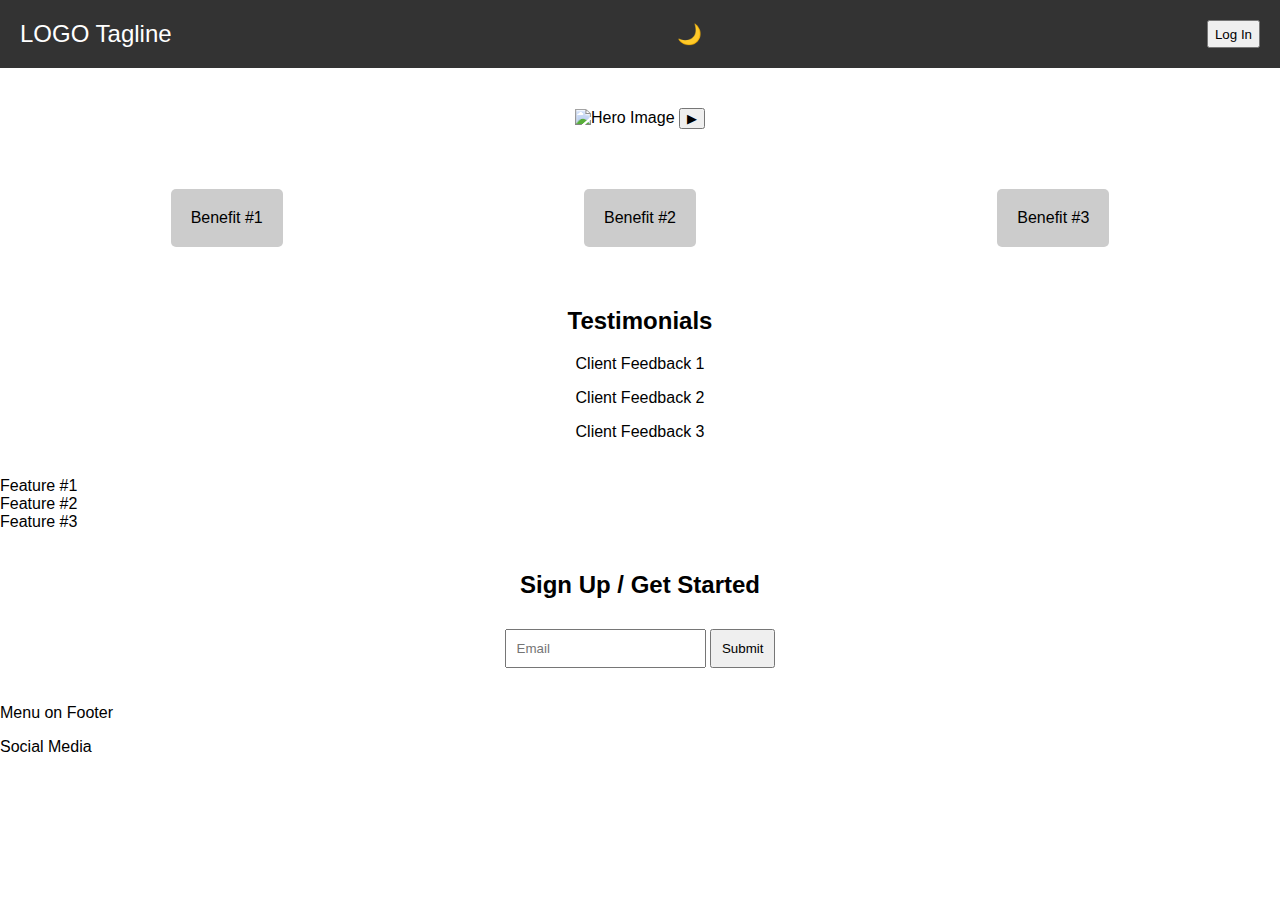
==== index.html @ 964eccb9 "just a commit" ====
<!DOCTYPE html>
<html lang="ru">
<head>
    <meta charset="UTF-8">
    <meta name="viewport" content="width=device-width, initial-scale=1.0">
    <title>Десктопная версия</title>
    <link rel="stylesheet" href="assets/css/style.css">
</head>
<body class="light-theme">

<header>
    <div class="logo">LOGO <span>Tagline</span></div>
    <button id="theme-toggle">🌙</button>
    <button class="login-btn">Log In</button>
</header>

<section class="hero">
    <img src="hero.jpg" alt="Hero Image">
    <button class="video-btn">▶</button>
</section>

<section class="benefits">
    <div class="benefit">Benefit #1</div>
    <div class="benefit">Benefit #2</div>
    <div class="benefit">Benefit #3</div>
</section>

<section class="testimonials">
    <h2>Testimonials</h2>
    <div class="slider">
        <p>Client Feedback 1</p>
        <p>Client Feedback 2</p>
        <p>Client Feedback 3</p>
    </div>
</section>

<section class="features">
    <div class="feature">Feature #1</div>
    <div class="feature">Feature #2</div>
    <div class="feature">Feature #3</div>
</section>

<section class="signup">
    <h2>Sign Up / Get Started</h2>
    <form id="signup-form">
        <input type="email" placeholder="Email" required>
        <button type="submit">Submit</button>
    </form>
</section>

<footer>
    <p>Menu on Footer</p>
    <p>Social Media</p>
</footer>

<div id="modal" class="modal">
    <div class="modal-content">
        <span class="close">&times;</span>
        <h2>Additional Information</h2>
        <input type="text" placeholder="Name" required>
        <input type="tel" placeholder="Tel. Number" required>
        <button id="modal-submit">Submit</button>
    </div>
</div>

<script src="assets/js/script.js"></script>
</body>
</html>
---- assets/css/style.css ----
/* Основные стили */
body {
    font-family: Arial, sans-serif;
    margin: 0;
    padding: 0;
    transition: background 0.3s, color 0.3s;
}

/* Светлая и темная тема */
.light-theme {
    background: #fff;
    color: #000;
}

.dark-theme {
    background: #1e1e1e;
    color: #fff;
}

/* Заголовок */
header {
    display: flex;
    justify-content: space-between;
    padding: 20px;
    background: #333;
    color: white;
}

.logo {
    font-size: 24px;
}

/* Кнопка переключения темы */
#theme-toggle {
    background: none;
    border: none;
    font-size: 20px;
    cursor: pointer;
}

/* Секция героя */
.hero {
    text-align: center;
    padding: 40px;
}

/* Блок преимуществ */
.benefits {
    display: flex;
    justify-content: space-around;
    padding: 20px;
}

.benefit {
    padding: 20px;
    background: #ccc;
    border-radius: 5px;
}

/* Секция отзывов */
.testimonials {
    text-align: center;
    padding: 20px;
}

/* Форма подписки */
.signup {
    text-align: center;
    padding: 20px;
}

.signup input, .signup button {
    margin-top: 10px;
    padding: 10px;
}

/* Модальное окно */
.modal {
    display: none;
    position: fixed;
    top: 50%;
    left: 50%;
    transform: translate(-50%, -50%);
    background: white;
    padding: 20px;
    border-radius: 5px;
    box-shadow: 0px 0px 10px rgba(0, 0, 0, 0.5);
}

.modal-content {
    display: flex;
    flex-direction: column;
}

.close {
    align-self: flex-end;
    cursor: pointer;
}
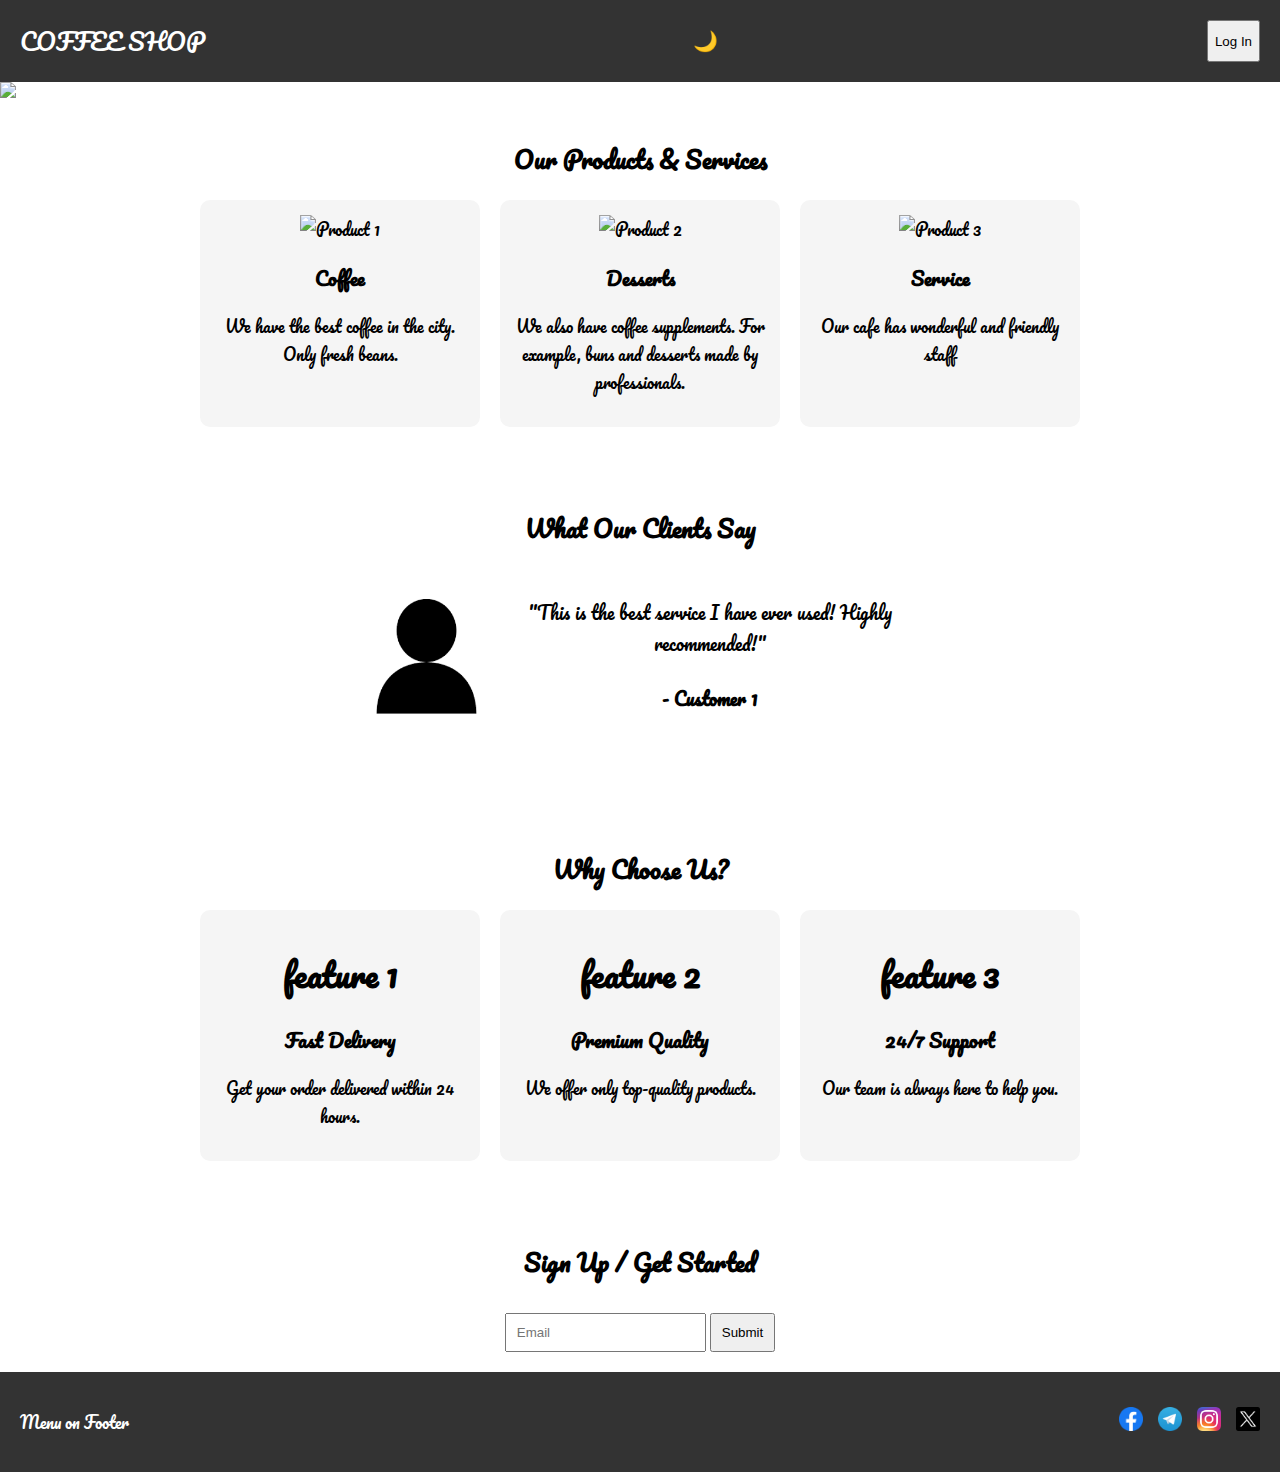
==== commit 7d0b65bf: "just a commit" ====
--- a/index.html
+++ b/index.html
@@ -3,43 +3,96 @@
 <head>
     <meta charset="UTF-8">
     <meta name="viewport" content="width=device-width, initial-scale=1.0">
-    <title>Десктопная версия</title>
+    <title>Coffee Shop</title>
     <link rel="stylesheet" href="assets/css/style.css">
+    <link href="https://fonts.googleapis.com/css2?family=Pacifico&display=swap" rel="stylesheet">
 </head>
 <body class="light-theme">
 
 <header>
-    <div class="logo">LOGO <span>Tagline</span></div>
+    <div class="logo">COFFEE <span>SHOP</span></div>
     <button id="theme-toggle">🌙</button>
     <button class="login-btn">Log In</button>
 </header>
 
-<section class="hero">
-    <img src="hero.jpg" alt="Hero Image">
-    <button class="video-btn">▶</button>
-</section>
-
-<section class="benefits">
-    <div class="benefit">Benefit #1</div>
-    <div class="benefit">Benefit #2</div>
-    <div class="benefit">Benefit #3</div>
-</section>
-
-<section class="testimonials">
-    <h2>Testimonials</h2>
-    <div class="slider">
-        <p>Client Feedback 1</p>
-        <p>Client Feedback 2</p>
-        <p>Client Feedback 3</p>
+<!-- Карусель -->
+<section class="carousel">
+    <div class="carousel-container">
+        <img src="assets/img/ivan-zolo_0.jpg" class="carousel-img">
+        <img src="assets/img/39cd2a1fbefa17b7925a84318e564256.jpg" class="carousel-img">
+        <img src="assets/img/images.jfif" class="carousel-img">
+        <img src="img4.jpg" class="carousel-img">
+        <img src="img5.jpg" class="carousel-img">
     </div>
 </section>
 
-<section class="features">
-    <div class="feature">Feature #1</div>
-    <div class="feature">Feature #2</div>
-    <div class="feature">Feature #3</div>
+<!-- Блок товаров/услуг -->
+<section class="products">
+    <h2>Our Products & Services</h2>
+    <div class="product-list">
+        <div class="product-card">
+            <img src="" alt="Product 1">
+            <h3>Coffee</h3>
+            <p>We have the best coffee in the city. Only fresh beans.</p>
+        </div>
+        <div class="product-card">
+            <img src="product2.jpg" alt="Product 2">
+            <h3>Desserts</h3>
+            <p>We also have coffee supplements. For example, buns and desserts made by professionals.</p>
+        </div>
+        <div class="product-card">
+            <img src="product3.jpg" alt="Product 3">
+            <h3>Service</h3>
+            <p>Our cafe has wonderful and friendly staff</p>
+        </div>
+    </div>
 </section>
 
+<!-- Блок с отзывами -->
+<section class="testimonials">
+    <h2>What Our Clients Say</h2>
+    <div class="testimonial-container">
+        <img src="assets/img/user_icon.png" class="testimonial-img" alt="Customer">
+        <div class="testimonial-slider">
+            <div class="testimonial active">
+                <p>"This is the best service I have ever used! Highly recommended!"</p>
+                <h4>- Customer 1</h4>
+            </div>
+            <div class="testimonial">
+                <p>"Amazing quality and fantastic support. Will buy again!"</p>
+                <h4>- Customer 2</h4>
+            </div>
+            <div class="testimonial">
+                <p>"I love this product! It changed my life for the better!"</p>
+                <h4>- Customer 3</h4>
+            </div>
+        </div>
+    </div>
+</section>
+
+<!-- Блок с преимуществами -->
+<section class="benefits">
+    <h2>Why Choose Us?</h2>
+    <div class="benefit-list">
+        <div class="benefit-card">
+            <h1>feature 1</h1>
+            <h3>Fast Delivery</h3>
+            <p>Get your order delivered within 24 hours.</p>
+        </div>
+        <div class="benefit-card">
+            <h1>feature 2</h1>
+            <h3>Premium Quality</h3>
+            <p>We offer only top-quality products.</p>
+        </div>
+        <div class="benefit-card">
+            <h1>feature 3</h1>
+            <h3>24/7 Support</h3>
+            <p>Our team is always here to help you.</p>
+        </div>
+    </div>
+</section>
+
+<!-- Форма подписки -->
 <section class="signup">
     <h2>Sign Up / Get Started</h2>
     <form id="signup-form">
@@ -48,11 +101,7 @@
     </form>
 </section>
 
-<footer>
-    <p>Menu on Footer</p>
-    <p>Social Media</p>
-</footer>
-
+<!-- Модальное окно -->
 <div id="modal" class="modal">
     <div class="modal-content">
         <span class="close">&times;</span>
@@ -63,6 +112,16 @@
     </div>
 </div>
 
+<footer>
+    <p>Menu on Footer</p>
+    <div class="social-media">
+        <a href="#"><img src="assets/img/Facebook_icon.webp" alt="Facebook"></a>
+        <a href="#"><img src="assets/img/Telegram_logo.svg.webp" alt="Telegram"></a>
+        <a href="#"><img src="assets/img/Instagram_icon.png.webp" alt="Instagram"></a>
+        <a href="#"><img src="assets/img/Twitter_icon.webp.png" alt="Twitter"></a>
+    </div>
+</footer>
+
 <script src="assets/js/script.js"></script>
 </body>
 </html>
--- a/assets/css/style.css
+++ b/assets/css/style.css
@@ -1,12 +1,12 @@
-/* Основные стили */
+/* Креативный шрифт */
 body {
-    font-family: Arial, sans-serif;
+    font-family: 'Pacifico', cursive;
     margin: 0;
     padding: 0;
     transition: background 0.3s, color 0.3s;
 }
 
-/* Светлая и темная тема */
+/* Темная и светлая тема */
 .light-theme {
     background: #fff;
     color: #000;
@@ -17,7 +17,7 @@
     color: #fff;
 }
 
-/* Заголовок */
+/* Хедер */
 header {
     display: flex;
     justify-content: space-between;
@@ -38,29 +38,57 @@
     cursor: pointer;
 }
 
-/* Секция героя */
-.hero {
-    text-align: center;
-    padding: 40px;
-}
-
-/* Блок преимуществ */
-.benefits {
-    display: flex;
-    justify-content: space-around;
-    padding: 20px;
-}
-
-.benefit {
-    padding: 20px;
-    background: #ccc;
-    border-radius: 5px;
-}
-
-/* Секция отзывов */
-.testimonials {
-    text-align: center;
-    padding: 20px;
+/* Карусель */
+.carousel {
+    width: 100%;
+    overflow: hidden;
+}
+
+.carousel-container {
+    display: flex;
+    width: 500%;
+    animation: carouselAnimation 10s infinite linear;
+}
+
+.carousel-img {
+    width: 20%;
+}
+
+/* Анимация карусели */
+@keyframes carouselAnimation {
+    0% { transform: translateX(0); }
+    20% { transform: translateX(-20%); }
+    40% { transform: translateX(-40%); }
+    60% { transform: translateX(-60%); }
+    80% { transform: translateX(-80%); }
+    100% { transform: translateX(0); }
+}
+
+/* Блок товаров/услуг */
+.products {
+    text-align: center;
+    padding: 20px;
+}
+
+.product-list {
+    display: flex;
+    flex-wrap: wrap;
+    justify-content: center;
+    gap: 20px;
+}
+
+.product-card {
+    width: 250px;
+    padding: 15px;
+    background: #f5f5f5;
+    border-radius: 10px;
+    transition: transform 0.3s;
+    text-align: center;
+}
+
+/* Анимация карточек */
+.product-card:hover {
+    transform: scale(1.1);
 }
 
 /* Форма подписки */
@@ -96,3 +124,104 @@
     align-self: flex-end;
     cursor: pointer;
 }
+
+/* Блок отзывов */
+.testimonials {
+    text-align: center;
+    padding: 40px;
+}
+
+.testimonial-container {
+    display: flex;
+    align-items: center;
+    justify-content: center;
+    gap: 20px;
+    max-width: 800px;
+    margin: auto;
+}
+
+.testimonial-img {
+    width: 120px;
+    height: 120px;
+}
+
+.testimonial-slider {
+    width: 400px;
+    overflow: hidden;
+    position: relative;
+}
+
+.testimonial {
+    display: none;
+    font-size: 18px;
+    padding: 10px;
+    transition: opacity 0.5s;
+}
+
+.testimonial.active {
+    display: block;
+    opacity: 1;
+}
+
+/* Анимация слайдера */
+@keyframes fade {
+    0% { opacity: 0; }
+    100% { opacity: 1; }
+}
+
+/* Блок преимуществ */
+.benefits {
+    text-align: center;
+    padding: 40px;
+}
+
+.benefit-list {
+    display: flex;
+    flex-wrap: wrap;
+    justify-content: center;
+    gap: 20px;
+}
+
+.benefit-card {
+    width: 250px;
+    padding: 15px;
+    background: #f5f5f5;
+    border-radius: 10px;
+    text-align: center;
+    transition: transform 0.3s;
+}
+
+.benefit-card img {
+    width: 100px;
+    height: 100px;
+}
+
+.benefit-card:hover {
+    transform: scale(1.1);
+}
+
+/* Футер */
+footer {
+    display: flex;
+    justify-content: space-between;
+    align-items: center;
+    padding: 20px;
+    background: #333;
+    color: white;
+}
+
+/* Социальные медиа справа */
+.social-media {
+    display: flex;
+    gap: 15px;
+}
+
+.social-media a img {
+    width: 24px;
+    height: 24px;
+    transition: transform 0.3s;
+}
+
+.social-media a img:hover {
+    transform: scale(1.2);
+}
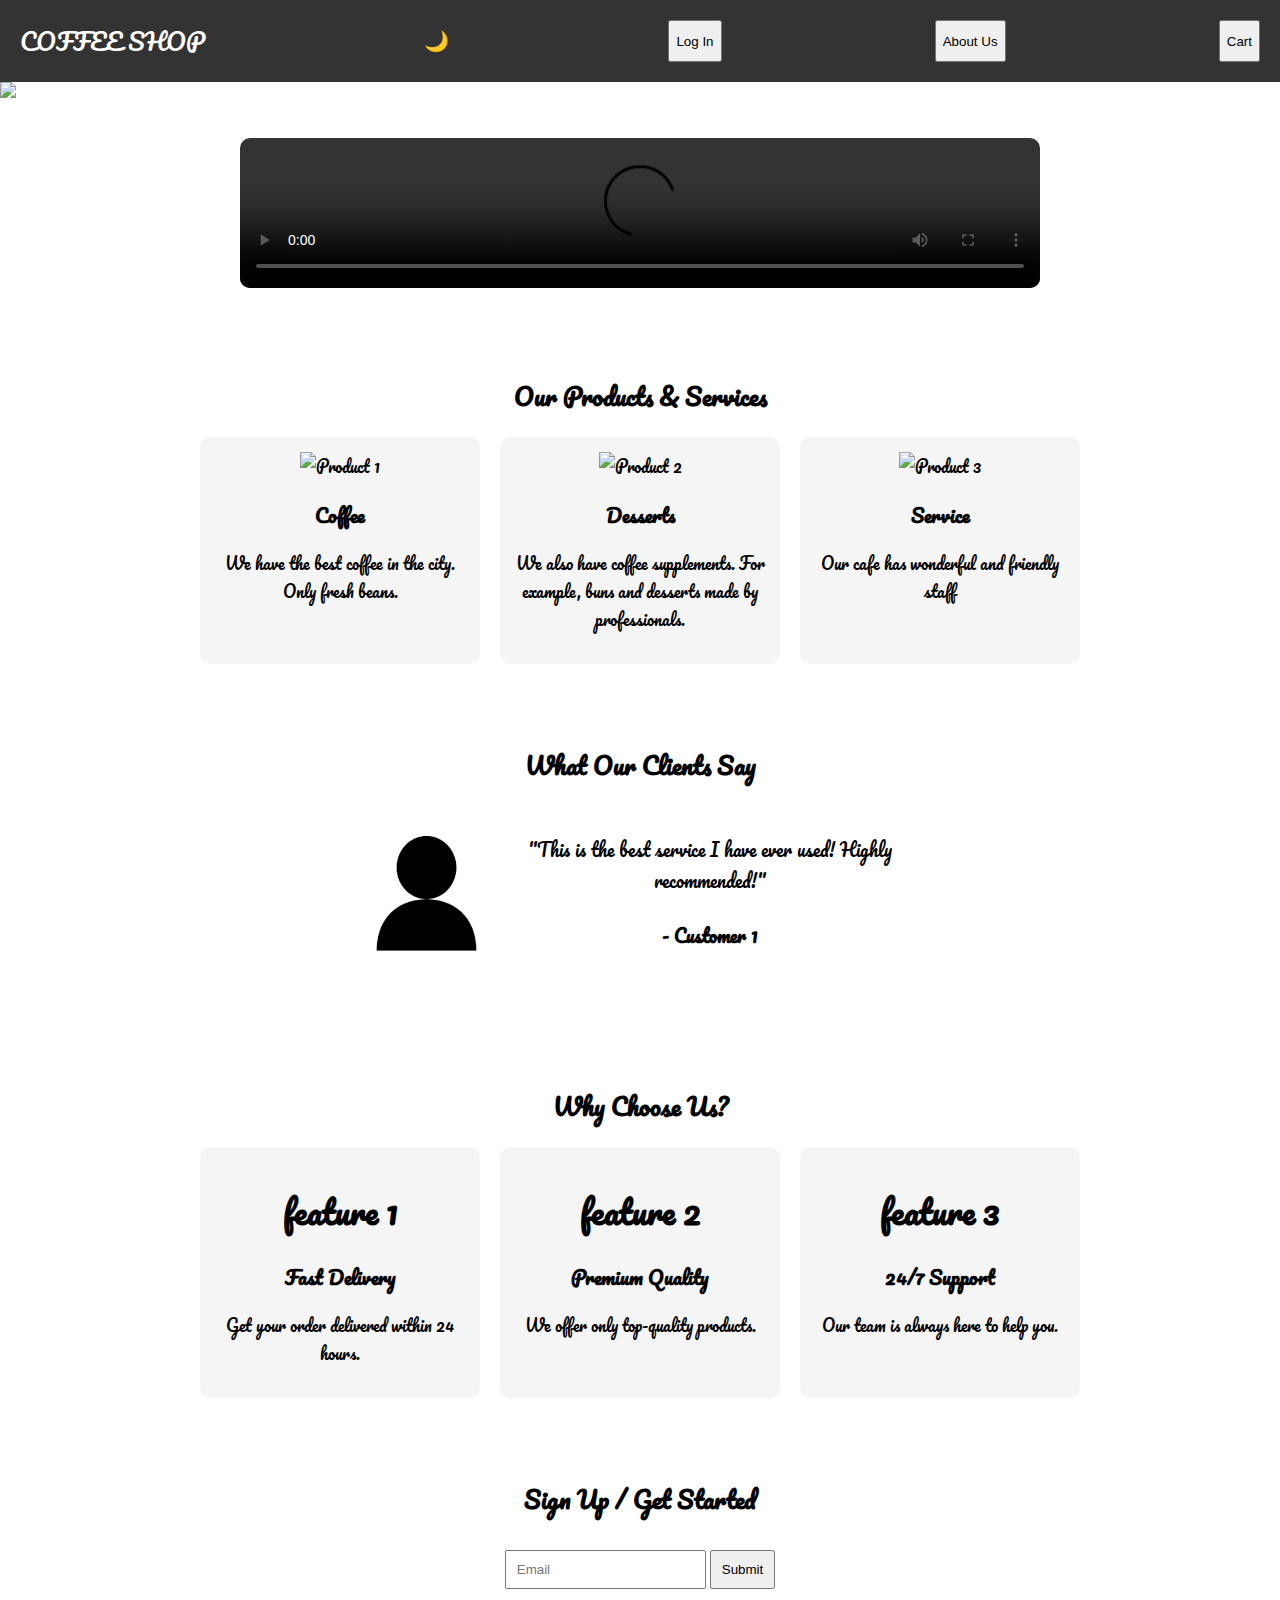
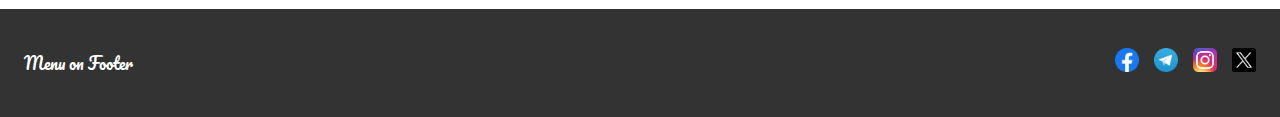
==== commit 6b71983e: "just a commit" ====
--- a/index.html
+++ b/index.html
@@ -13,6 +13,8 @@
     <div class="logo">COFFEE <span>SHOP</span></div>
     <button id="theme-toggle">🌙</button>
     <button class="login-btn">Log In</button>
+    <button class ="about-us-btn">About Us</button>
+    <button class="cart-btn">Cart</button>
 </header>
 
 <!-- Карусель -->
@@ -24,6 +26,14 @@
         <img src="img4.jpg" class="carousel-img">
         <img src="img5.jpg" class="carousel-img">
     </div>
+</section>
+
+<!-- Видео-плеер -->
+<section class="video-player">
+    <video controls>
+        <source src="video.mp4" type="video/mp4">
+        Your browser does not support the video tag.
+    </video>
 </section>
 
 <!-- Блок товаров/услуг -->
--- a/assets/css/style.css
+++ b/assets/css/style.css
@@ -205,7 +205,7 @@
     display: flex;
     justify-content: space-between;
     align-items: center;
-    padding: 20px;
+    padding: 24px;
     background: #333;
     color: white;
 }
@@ -225,3 +225,16 @@
 .social-media a img:hover {
     transform: scale(1.2);
 }
+
+/* Блок с видео-плеером */
+.video-player {
+    text-align: center;
+    width: 100%;
+    padding: 40px 0;
+}
+
+.video-player video {
+    width: 80%;
+    max-width: 800px;
+    border-radius: 10px;
+}
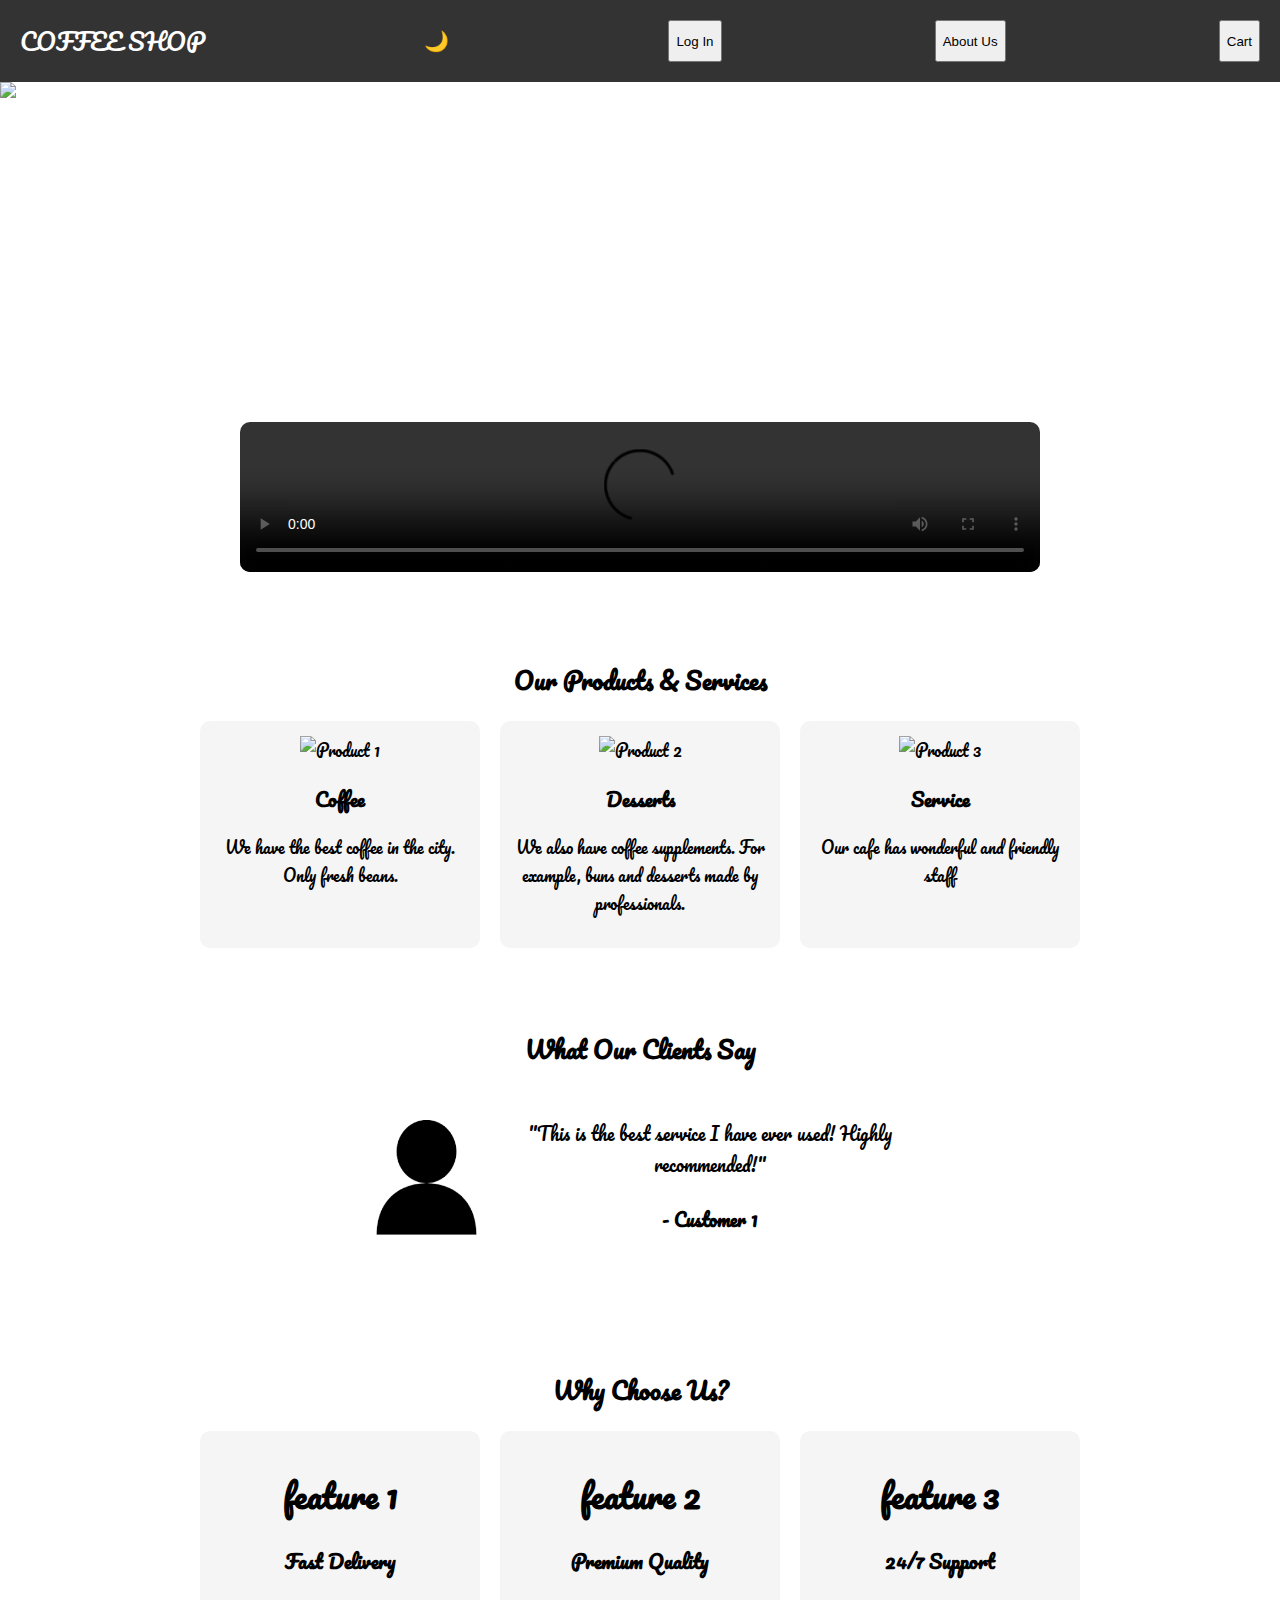
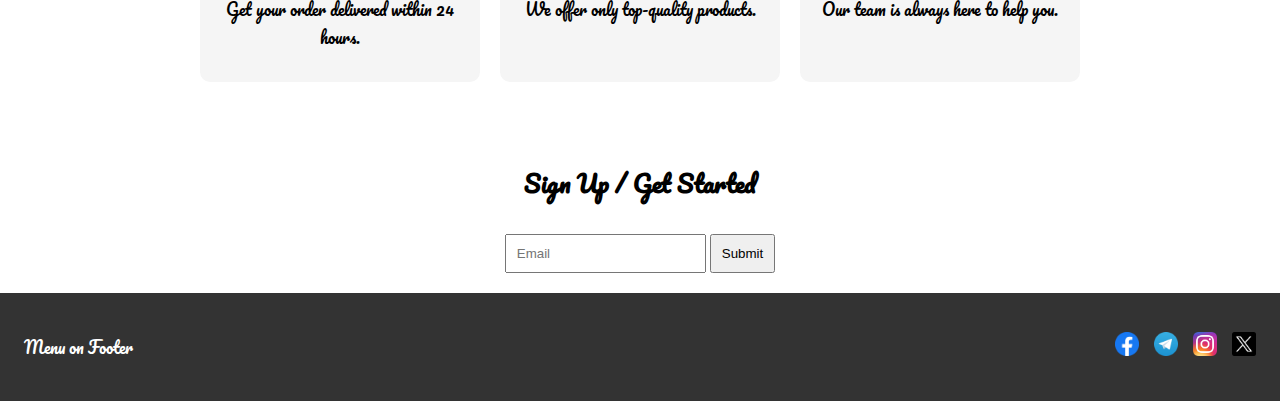
==== commit 7108e25b: "just a commit" ====
--- a/index.html
+++ b/index.html
@@ -17,7 +17,6 @@
     <button class="cart-btn">Cart</button>
 </header>
 
-<!-- Карусель -->
 <section class="carousel">
     <div class="carousel-container">
         <img src="assets/img/ivan-zolo_0.jpg" class="carousel-img">
@@ -28,7 +27,6 @@
     </div>
 </section>
 
-<!-- Видео-плеер -->
 <section class="video-player">
     <video controls>
         <source src="video.mp4" type="video/mp4">
@@ -36,7 +34,6 @@
     </video>
 </section>
 
-<!-- Блок товаров/услуг -->
 <section class="products">
     <h2>Our Products & Services</h2>
     <div class="product-list">
@@ -58,7 +55,6 @@
     </div>
 </section>
 
-<!-- Блок с отзывами -->
 <section class="testimonials">
     <h2>What Our Clients Say</h2>
     <div class="testimonial-container">
@@ -80,7 +76,6 @@
     </div>
 </section>
 
-<!-- Блок с преимуществами -->
 <section class="benefits">
     <h2>Why Choose Us?</h2>
     <div class="benefit-list">
@@ -102,7 +97,6 @@
     </div>
 </section>
 
-<!-- Форма подписки -->
 <section class="signup">
     <h2>Sign Up / Get Started</h2>
     <form id="signup-form">
@@ -111,7 +105,6 @@
     </form>
 </section>
 
-<!-- Модальное окно -->
 <div id="modal" class="modal">
     <div class="modal-content">
         <span class="close">&times;</span>
--- a/assets/css/style.css
+++ b/assets/css/style.css
@@ -6,7 +6,6 @@
     transition: background 0.3s, color 0.3s;
 }
 
-/* Темная и светлая тема */
 .light-theme {
     background: #fff;
     color: #000;
@@ -17,7 +16,6 @@
     color: #fff;
 }
 
-/* Хедер */
 header {
     display: flex;
     justify-content: space-between;
@@ -30,7 +28,6 @@
     font-size: 24px;
 }
 
-/* Кнопка переключения темы */
 #theme-toggle {
     background: none;
     border: none;
@@ -38,8 +35,8 @@
     cursor: pointer;
 }
 
-/* Карусель */
 .carousel {
+    height: 300px;
     width: 100%;
     overflow: hidden;
 }
@@ -54,7 +51,6 @@
     width: 20%;
 }
 
-/* Анимация карусели */
 @keyframes carouselAnimation {
     0% { transform: translateX(0); }
     20% { transform: translateX(-20%); }
@@ -64,7 +60,6 @@
     100% { transform: translateX(0); }
 }
 
-/* Блок товаров/услуг */
 .products {
     text-align: center;
     padding: 20px;
@@ -86,12 +81,10 @@
     text-align: center;
 }
 
-/* Анимация карточек */
 .product-card:hover {
     transform: scale(1.1);
 }
 
-/* Форма подписки */
 .signup {
     text-align: center;
     padding: 20px;
@@ -102,7 +95,6 @@
     padding: 10px;
 }
 
-/* Модальное окно */
 .modal {
     display: none;
     position: fixed;
@@ -125,7 +117,6 @@
     cursor: pointer;
 }
 
-/* Блок отзывов */
 .testimonials {
     text-align: center;
     padding: 40px;
@@ -163,13 +154,11 @@
     opacity: 1;
 }
 
-/* Анимация слайдера */
 @keyframes fade {
     0% { opacity: 0; }
     100% { opacity: 1; }
 }
 
-/* Блок преимуществ */
 .benefits {
     text-align: center;
     padding: 40px;
@@ -200,7 +189,6 @@
     transform: scale(1.1);
 }
 
-/* Футер */
 footer {
     display: flex;
     justify-content: space-between;
@@ -210,7 +198,6 @@
     color: white;
 }
 
-/* Социальные медиа справа */
 .social-media {
     display: flex;
     gap: 15px;
@@ -226,7 +213,6 @@
     transform: scale(1.2);
 }
 
-/* Блок с видео-плеером */
 .video-player {
     text-align: center;
     width: 100%;
@@ -238,3 +224,58 @@
     max-width: 800px;
     border-radius: 10px;
 }
+
+
+.cart {
+    padding: 40px 20px;
+    text-align: center;
+}
+
+.cart-header {
+    font-size: 30px;
+    margin-bottom: 20px;
+}
+
+.cart-items {
+    display: flex;
+    flex-direction: column;
+    align-items: center;
+    gap: 20px;
+}
+
+.cart-item {
+    width: 80%;
+    padding: 15px;
+    background: #f5f5f5;
+    border-radius: 10px;
+    display: flex;
+    justify-content: space-between;
+    align-items: center;
+    transition: transform 0.3s;
+}
+
+.cart-item img {
+    width: 80px;
+    height: 80px;
+    border-radius: 10px;
+}
+
+.cart-item-info {
+    text-align: left;
+    flex-grow: 1;
+    margin-left: 20px;
+}
+
+.cart-item:hover {
+    transform: scale(1.05);
+}
+
+.cart-total {
+    margin-top: 40px;
+    font-size: 24px;
+    text-align: right;
+    width: 80%;
+    padding: 15px;
+    background: #f5f5f5;
+    border-radius: 10px;
+}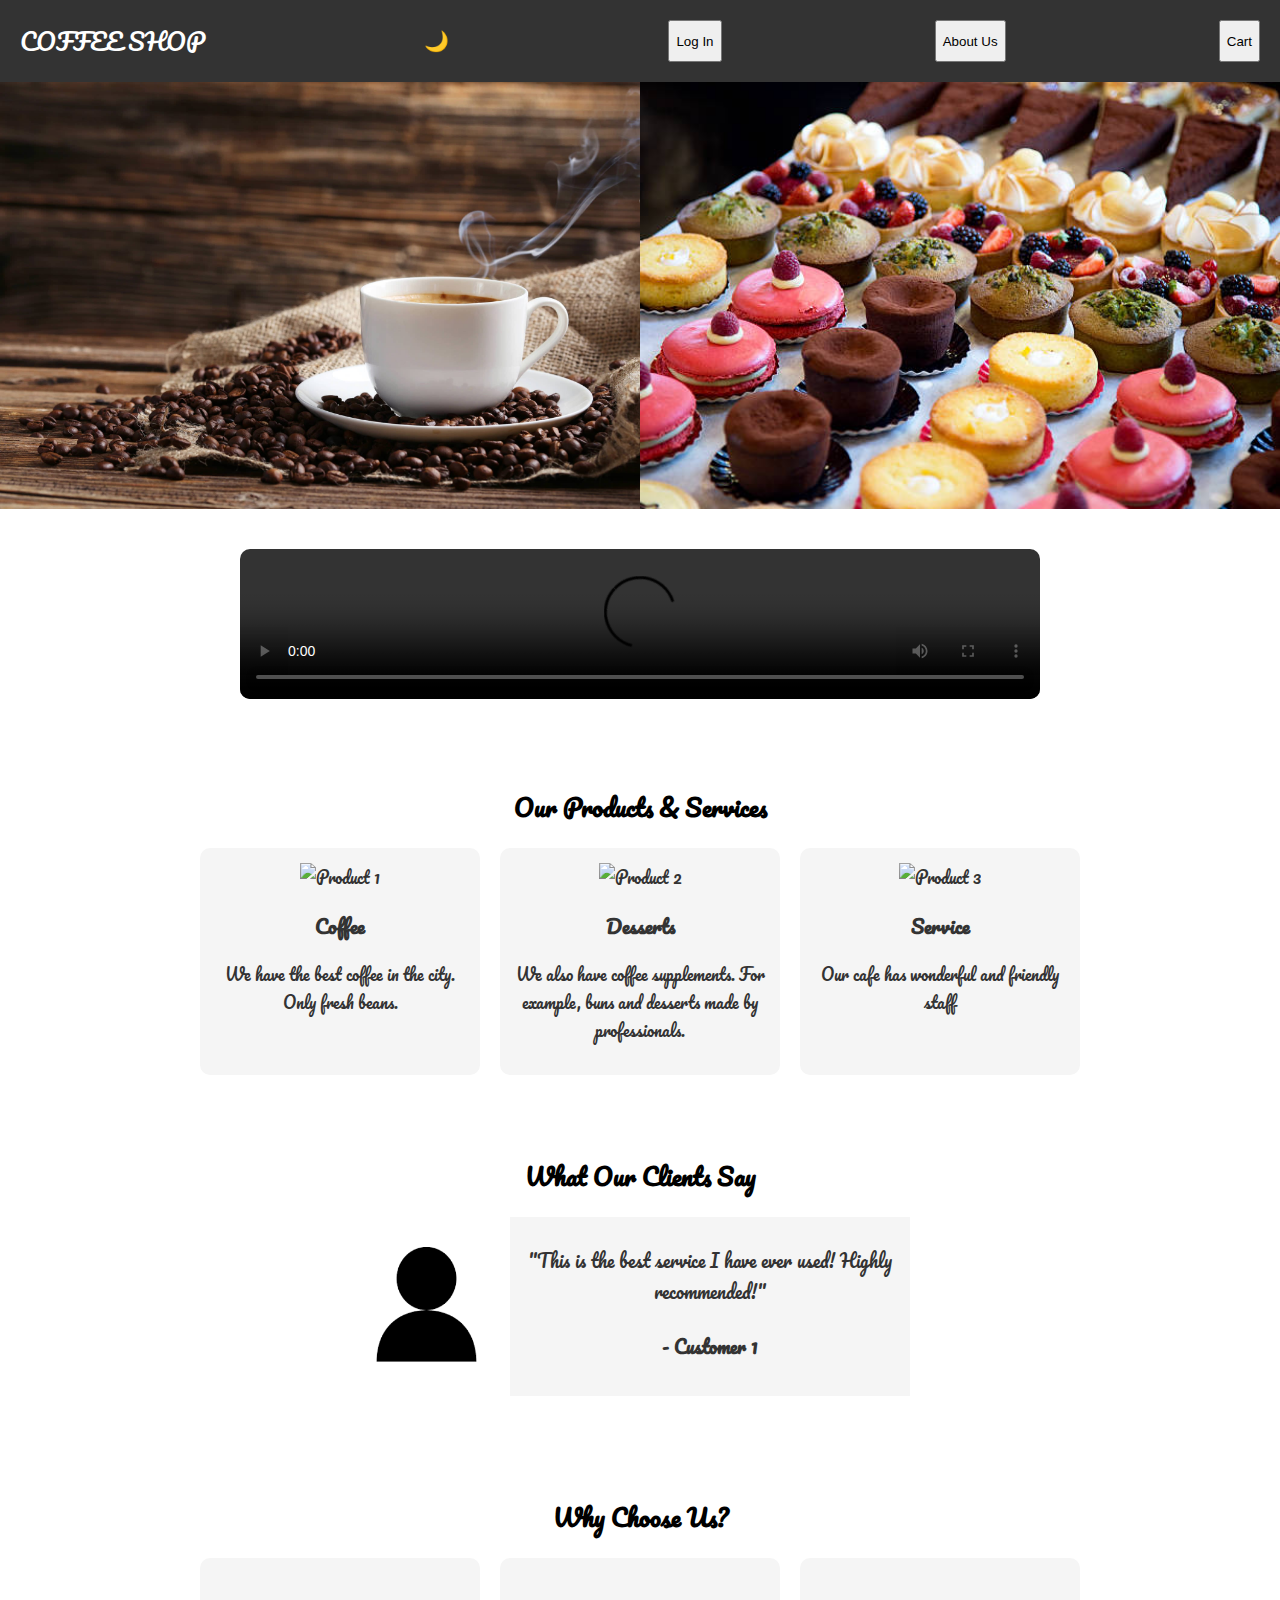
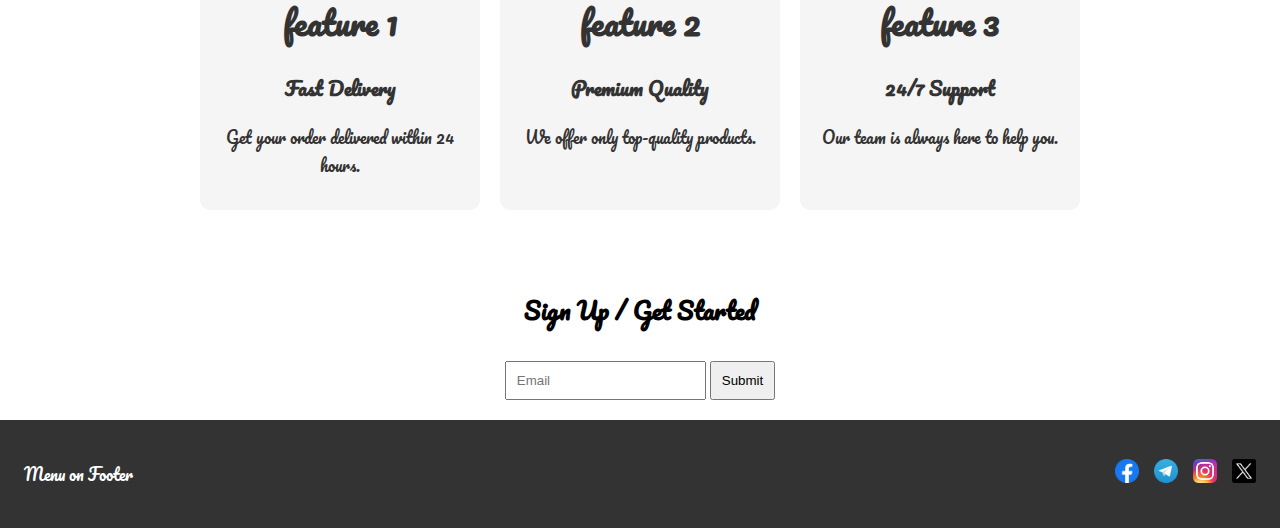
==== commit 32ce4551: "almost fianal ver." ====
--- a/index.html
+++ b/index.html
@@ -9,21 +9,30 @@
 </head>
 <body class="light-theme">
 
+<main>
 <header>
-    <div class="logo">COFFEE <span>SHOP</span></div>
+    <div onclick="window.location.href='index.html'" class="logo"> COFFEE <span>SHOP</span></div>
     <button id="theme-toggle">🌙</button>
     <button class="login-btn">Log In</button>
-    <button class ="about-us-btn">About Us</button>
-    <button class="cart-btn">Cart</button>
+    <button class ="about-us-btn" onclick="window.location.href='about_us.html'">About Us</button>
+    <button class="cart-btn" onclick="window.location.href='cart.html'">Cart</button>
 </header>
 
 <section class="carousel">
     <div class="carousel-container">
-        <img src="assets/img/ivan-zolo_0.jpg" class="carousel-img">
-        <img src="assets/img/39cd2a1fbefa17b7925a84318e564256.jpg" class="carousel-img">
-        <img src="assets/img/images.jfif" class="carousel-img">
-        <img src="img4.jpg" class="carousel-img">
-        <img src="img5.jpg" class="carousel-img">
+        <img src="assets/img/coffee1.jpg" class="carousel-img" alt="Coffee1">
+        <img src="assets/img/desserts.jpg" class="carousel-img" alt="Desserts">
+        <img src="assets/img/shop_service.webp" class="carousel-img" alt="Shop Service">
+        <img src="assets/img/cafe_image.webp" class="carousel-img" alt="Cafe image">
+        <img src="assets/img/coffee2.jpg" class="carousel-img" alt="Coffee2">
+        <img src="assets/img/coffee1.jpg" class="carousel-img" alt="Coffee1">
+        <img src="assets/img/desserts.jpg" class="carousel-img" alt="Desserts">
+        <img src="assets/img/shop_service.webp" class="carousel-img" alt="Shop Service">
+        <img src="assets/img/cafe_image.webp" class="carousel-img" alt="Cafe image">
+        <img src="assets/img/coffee2.jpg" class="carousel-img" alt="Coffee2">
+        <img src="assets/img/coffee1.jpg" class="carousel-img" alt="Coffee1">
+        <img src="assets/img/desserts.jpg" class="carousel-img" alt="Desserts">
+        <img src="assets/img/shop_service.webp" class="carousel-img" alt="Shop Service">
     </div>
 </section>
 
@@ -114,6 +123,7 @@
         <button id="modal-submit">Submit</button>
     </div>
 </div>
+</main>
 
 <footer>
     <p>Menu on Footer</p>
--- a/assets/css/style.css
+++ b/assets/css/style.css
@@ -1,281 +1,383 @@
-/* Креативный шрифт */
+/* Основные стили body */
 body {
-    font-family: 'Pacifico', cursive;
-    margin: 0;
-    padding: 0;
-    transition: background 0.3s, color 0.3s;
-}
-
+    font-family: 'Pacifico', cursive; /* Шрифт для всего документа */
+    margin: 0; /* Убираем внешние отступы */
+    padding: 0; /* Убираем внутренние отступы */
+    transition: background 0.3s, color 0.3s; /* Плавное изменение фона и текста */
+    min-height: 100vh; /* Минимальная высота - весь экран */
+    display: flex; /* Flex-контейнер */
+    flex-direction: column; /* Дочерние элементы в колонку */
+}
+
+/* Светлая тема */
 .light-theme {
-    background: #fff;
-    color: #000;
-}
-
+    background: #fff; /* Белый фон */
+    color: #000; /* Черный текст */
+}
+
+/* Темная тема */
 .dark-theme {
-    background: #1e1e1e;
-    color: #fff;
-}
-
+    background: #1e1e1e; /* Темный фон */
+    color: #fff; /* Белый текст */
+}
+
+/* Шапка сайта */
 header {
-    display: flex;
-    justify-content: space-between;
-    padding: 20px;
-    background: #333;
-    color: white;
-}
-
+    display: flex; /* Flex-контейнер */
+    justify-content: space-between; /* Элементы по краям */
+    padding: 20px; /* Внутренние отступы */
+    background: #333; /* Темный фон */
+    color: white; /* Белый текст */
+}
+
+/* Основное содержимое */
+main {
+    flex: 1; /* Занимает все доступное пространство */
+}
+
+/* Логотип */
 .logo {
-    font-size: 24px;
-}
-
+    font-size: 24px; /* Размер шрифта */
+}
+
+/* Кнопка смены темы */
 #theme-toggle {
-    background: none;
-    border: none;
-    font-size: 20px;
-    cursor: pointer;
-}
-
+    background: none; /* Прозрачный фон */
+    border: none; /* Без рамки */
+    font-size: 20px; /* Размер шрифта */
+    cursor: pointer; /* Курсор-указатель */
+}
+
+/* Карусель изображений */
 .carousel {
-    height: 300px;
-    width: 100%;
-    overflow: hidden;
-}
-
+    height: 80%; /* Высота */
+    width: 100%; /* Ширина */
+    overflow: hidden; /* Скрытие выходящего за границы */
+    position: relative; /* Для позиционирования дочерних элементов */
+}
+
+/* Контейнер карусели */
 .carousel-container {
-    display: flex;
-    width: 500%;
-    animation: carouselAnimation 10s infinite linear;
-}
-
+    display: flex; /* Flex-контейнер */
+    width: 1000%; /* Широкая ширина для прокрутки */
+    animation: carouselAnimation 60s linear infinite; /* Анимация */
+    will-change: transform; /* Оптимизация анимации */
+}
+
+/* Изображения в карусели */
 .carousel-img {
-    width: 20%;
-}
-
+    width: 5%; /* Ширина изображения */
+    height: auto; /* Автоматическая высота */
+    flex-shrink: 0; /* Запрет сжатия */
+    object-fit: cover; /* Заполнение контейнера с сохранением пропорций */
+}
+
+/* Анимация карусели */
 @keyframes carouselAnimation {
-    0% { transform: translateX(0); }
-    20% { transform: translateX(-20%); }
-    40% { transform: translateX(-40%); }
-    60% { transform: translateX(-60%); }
-    80% { transform: translateX(-80%); }
-    100% { transform: translateX(0); }
-}
-
+    0% {
+        transform: translateX(0); /* Начальная позиция */
+    }
+    100% {
+        transform: translateX(-50%); /* Конечная позиция */
+    }
+}
+
+/* Общие стили карточек */
+.product-card,
+.benefit-card,
+.testimonial,
+.cart-item {
+    transition: background 0.3s, color 0.3s, transform 0.3s;
+}
+
+/* Светлая тема - карточки */
+.light-theme .product-card,
+.light-theme .benefit-card,
+.light-theme .testimonial,
+.light-theme .cart-item {
+    background: #f5f5f5;
+    color: #333; /* Темный текст для светлой темы */
+}
+
+/* Темная тема - карточки */
+.dark-theme .product-card,
+.dark-theme .benefit-card,
+.dark-theme .testimonial,
+.dark-theme .cart-total,
+.dark-theme .cart-item {
+    background: #2d2d2d; /* Темный фон карточек */
+    color: #f0f0f0; /* Светлый текст для темной темы */
+    border: 1px solid #444; /* Граница для лучшего разделения */
+}
+
+/* Особые стили для заголовков в карточках */
+.dark-theme .product-card h3,
+.dark-theme .benefit-card h3,
+.dark-theme .testimonial h4 {
+    color: #fff; /* Белый цвет для заголовков */
+}
+
+/* Стили для текста в карточках */
+.dark-theme .product-card p,
+.dark-theme .benefit-card p,
+.dark-theme .testimonial p {
+    color: #ddd; /* Светло-серый для основного текста */
+}
+
+/* Секция продуктов */
 .products {
-    text-align: center;
-    padding: 20px;
-}
-
+    text-align: center; /* Выравнивание по центру */
+    padding: 20px; /* Внутренние отступы */
+}
+
+/* Список продуктов */
 .product-list {
-    display: flex;
-    flex-wrap: wrap;
-    justify-content: center;
-    gap: 20px;
-}
-
+    display: flex; /* Flex-контейнер */
+    flex-wrap: wrap; /* Перенос на новую строку */
+    justify-content: center; /* Центрирование */
+    gap: 20px; /* Расстояние между элементами */
+}
+
+/* Карточка продукта */
 .product-card {
-    width: 250px;
-    padding: 15px;
-    background: #f5f5f5;
-    border-radius: 10px;
-    transition: transform 0.3s;
-    text-align: center;
-}
-
+    width: 250px; /* Ширина */
+    padding: 15px; /* Внутренние отступы */
+    background: #f5f5f5; /* Цвет фона */
+    border-radius: 10px; /* Скругление углов */
+    transition: transform 0.3s; /* Анимация трансформации */
+    text-align: center; /* Выравнивание текста */
+}
+
+/* Эффект при наведении на карточку */
 .product-card:hover {
-    transform: scale(1.1);
-}
-
+    transform: scale(1.1); /* Увеличение */
+}
+
+/* Секция подписки */
 .signup {
-    text-align: center;
-    padding: 20px;
-}
-
+    text-align: center; /* Выравнивание по центру */
+    padding: 20px; /* Внутренние отступы */
+}
+
+/* Поля ввода и кнопка подписки */
 .signup input, .signup button {
-    margin-top: 10px;
-    padding: 10px;
-}
-
+    margin-top: 10px; /* Отступ сверху */
+    padding: 10px; /* Внутренние отступы */
+}
+
+/* Модальное окно */
 .modal {
-    display: none;
-    position: fixed;
-    top: 50%;
-    left: 50%;
-    transform: translate(-50%, -50%);
-    background: white;
-    padding: 20px;
-    border-radius: 5px;
-    box-shadow: 0px 0px 10px rgba(0, 0, 0, 0.5);
-}
-
+    display: none; /* Скрыто по умолчанию */
+    position: fixed; /* Фиксированное позиционирование */
+    top: 50%; /* Позиционирование по вертикали */
+    left: 50%; /* Позиционирование по горизонтали */
+    transform: translate(-50%, -50%); /* Центрирование */
+    background: white; /* Белый фон */
+    padding: 20px; /* Внутренние отступы */
+    border-radius: 5px; /* Скругление углов */
+    box-shadow: 0 0 10px rgba(0, 0, 0, 0.5); /* Тень */
+}
+
+/* Содержимое модального окна */
 .modal-content {
-    display: flex;
-    flex-direction: column;
-}
-
+    display: flex; /* Flex-контейнер */
+    flex-direction: column; /* Дочерние элементы в колонку */
+}
+
+/* Кнопка закрытия */
 .close {
-    align-self: flex-end;
-    cursor: pointer;
-}
-
+    align-self: flex-end; /* Выравнивание вправо */
+    cursor: pointer; /* Курсор-указатель */
+}
+
+/* Секция отзывов */
 .testimonials {
-    text-align: center;
-    padding: 40px;
-}
-
+    text-align: center; /* Выравнивание по центру */
+    padding: 40px; /* Внутренние отступы */
+}
+
+/* Контейнер отзывов */
 .testimonial-container {
-    display: flex;
-    align-items: center;
-    justify-content: center;
-    gap: 20px;
-    max-width: 800px;
-    margin: auto;
-}
-
+    display: flex; /* Flex-контейнер */
+    align-items: center; /* Выравнивание по вертикали */
+    justify-content: center; /* Выравнивание по горизонтали */
+    gap: 20px; /* Расстояние между элементами */
+    max-width: 800px; /* Максимальная ширина */
+    margin: auto; /* Центрирование */
+}
+
+/* Изображение в отзыве */
 .testimonial-img {
-    width: 120px;
-    height: 120px;
-}
-
+    width: 120px; /* Ширина */
+    height: 120px; /* Высота */
+}
+
+/* Слайдер отзывов */
 .testimonial-slider {
-    width: 400px;
-    overflow: hidden;
-    position: relative;
-}
-
+    width: 400px; /* Ширина */
+    overflow: hidden; /* Скрытие выходящего за границы */
+    position: relative; /* Для позиционирования дочерних элементов */
+}
+
+/* Отзыв */
 .testimonial {
-    display: none;
-    font-size: 18px;
-    padding: 10px;
-    transition: opacity 0.5s;
-}
-
+    display: none; /* Скрыт по умолчанию */
+    font-size: 18px; /* Размер шрифта */
+    padding: 10px; /* Внутренние отступы */
+    transition: opacity 0.5s; /* Анимация прозрачности */
+}
+
+/* Активный отзыв */
 .testimonial.active {
-    display: block;
-    opacity: 1;
-}
-
+    display: block; /* Отображение */
+    opacity: 1; /* Полная видимость */
+}
+
+/* Анимация появления */
 @keyframes fade {
-    0% { opacity: 0; }
-    100% { opacity: 1; }
-}
-
+    0% { opacity: 0; } /* Невидимый */
+    100% { opacity: 1; } /* Полностью видимый */
+}
+
+/* Секция преимуществ */
 .benefits {
-    text-align: center;
-    padding: 40px;
-}
-
+    text-align: center; /* Выравнивание по центру */
+    padding: 40px; /* Внутренние отступы */
+}
+
+/* Список преимуществ */
 .benefit-list {
-    display: flex;
-    flex-wrap: wrap;
-    justify-content: center;
-    gap: 20px;
-}
-
+    display: flex; /* Flex-контейнер */
+    flex-wrap: wrap; /* Перенос на новую строку */
+    justify-content: center; /* Центрирование */
+    gap: 20px; /* Расстояние между элементами */
+}
+
+/* Карточка преимущества */
 .benefit-card {
-    width: 250px;
-    padding: 15px;
-    background: #f5f5f5;
-    border-radius: 10px;
-    text-align: center;
-    transition: transform 0.3s;
-}
-
+    width: 250px; /* Ширина */
+    padding: 15px; /* Внутренние отступы */
+    background: #f5f5f5; /* Цвет фона */
+    border-radius: 10px; /* Скругление углов */
+    text-align: center; /* Выравнивание текста */
+    transition: transform 0.3s; /* Анимация трансформации */
+}
+
+/* Изображение в карточке преимущества */
 .benefit-card img {
-    width: 100px;
-    height: 100px;
-}
-
+    width: 100px; /* Ширина */
+    height: 100px; /* Высота */
+}
+
+/* Эффект при наведении */
 .benefit-card:hover {
-    transform: scale(1.1);
-}
-
+    transform: scale(1.1); /* Увеличение */
+}
+
+/* Подвал сайта */
 footer {
-    display: flex;
-    justify-content: space-between;
-    align-items: center;
-    padding: 24px;
-    background: #333;
-    color: white;
-}
-
+    display: flex; /* Flex-контейнер */
+    justify-content: space-between; /* Элементы по краям */
+    align-items: center; /* Выравнивание по вертикали */
+    padding: 24px; /* Внутренние отступы */
+    background: #333; /* Темный фон */
+    color: white; /* Белый текст */
+}
+
+/* Социальные сети */
 .social-media {
-    display: flex;
-    gap: 15px;
-}
-
+    display: flex; /* Flex-контейнер */
+    gap: 15px; /* Расстояние между элементами */
+}
+
+/* Иконки социальных сетей */
 .social-media a img {
-    width: 24px;
-    height: 24px;
-    transition: transform 0.3s;
-}
-
+    width: 24px; /* Ширина */
+    height: 24px; /* Высота */
+    transition: transform 0.3s; /* Анимация трансформации */
+}
+
+/* Эффект при наведении на иконку */
 .social-media a img:hover {
-    transform: scale(1.2);
-}
-
+    transform: scale(1.2); /* Увеличение */
+}
+
+/* Видеоплеер */
 .video-player {
-    text-align: center;
-    width: 100%;
-    padding: 40px 0;
-}
-
+    text-align: center; /* Выравнивание по центру */
+    width: 100%; /* Ширина */
+    padding: 40px 0; /* Внутренние отступы */
+}
+
+/* Видео */
 .video-player video {
-    width: 80%;
-    max-width: 800px;
-    border-radius: 10px;
-}
-
-
+    width: 80%; /* Ширина */
+    max-width: 800px; /* Максимальная ширина */
+    border-radius: 10px; /* Скругление углов */
+}
+
+/* Корзина */
 .cart {
-    padding: 40px 20px;
-    text-align: center;
-}
-
+    padding: 40px 20px; /* Внутренние отступы */
+    text-align: center; /* Выравнивание по центру */
+}
+
+/* Заголовок корзины */
 .cart-header {
-    font-size: 30px;
-    margin-bottom: 20px;
-}
-
+    font-size: 30px; /* Размер шрифта */
+    margin-bottom: 20px; /* Отступ снизу */
+}
+
+/* Список товаров в корзине */
 .cart-items {
-    display: flex;
-    flex-direction: column;
-    align-items: center;
-    gap: 20px;
-}
-
+    display: flex; /* Flex-контейнер */
+    flex-direction: column; /* Дочерние элементы в колонку */
+    align-items: center; /* Выравнивание по горизонтали */
+    gap: 20px; /* Расстояние между элементами */
+}
+
+/* Товар в корзине */
 .cart-item {
-    width: 80%;
-    padding: 15px;
-    background: #f5f5f5;
-    border-radius: 10px;
-    display: flex;
-    justify-content: space-between;
-    align-items: center;
-    transition: transform 0.3s;
-}
-
-.cart-item img {
-    width: 80px;
-    height: 80px;
-    border-radius: 10px;
-}
-
+    width: 50%; /* Ширина */
+    padding: 15px; /* Внутренние отступы */
+    background: #f5f5f5; /* Цвет фона */
+    border-radius: 10px; /* Скругление углов */
+    display: flex; /* Flex-контейнер */
+    justify-content: space-between; /* Распределение пространства */
+    align-items: center; /* Выравнивание по вертикали */
+    transition: transform 0.3s; /* Анимация трансформации */
+}
+
+/* Информация о товаре */
 .cart-item-info {
-    text-align: left;
-    flex-grow: 1;
-    margin-left: 20px;
-}
-
+    text-align: left; /* Выравнивание текста по левому краю */
+    flex-grow: 1; /* Занимает все доступное пространство */
+    margin-left: 20px; /* Отступ слева */
+}
+
+/* Эффект при наведении на товар */
 .cart-item:hover {
-    transform: scale(1.05);
-}
-
+    transform: scale(1.05); /* Небольшое увеличение */
+}
+
+/* Итоговая сумма */
 .cart-total {
-    margin-top: 40px;
-    font-size: 24px;
-    text-align: right;
-    width: 80%;
-    padding: 15px;
-    background: #f5f5f5;
-    border-radius: 10px;
+    margin-top: 40px; /* Отступ сверху */
+    font-size: 24px; /* Размер шрифта */
+    text-align: right; /* Выравнивание текста по правому краю */
+    width: 50%; /* Ширина */
+    padding: 15px; /* Внутренние отступы */
+    background: #f5f5f5; /* Цвет фона */
+    border-radius: 10px; /* Скругление углов */
+    margin-left: 24%; /* Отступ слева */
+}
+
+/* Секция "О нас" */
+.about-us-section {
+    flex-direction: column; /* Дочерние элементы в колонку */
+    justify-content: center; /* Выравнивание по вертикали */
+    align-items: center; /* Выравнивание по горизонтали */
+    text-align: center; /* Выравнивание текста по центру */
+    margin: 0 auto; /* Центрирование */
+    padding: 20px; /* Внутренние отступы */
 }